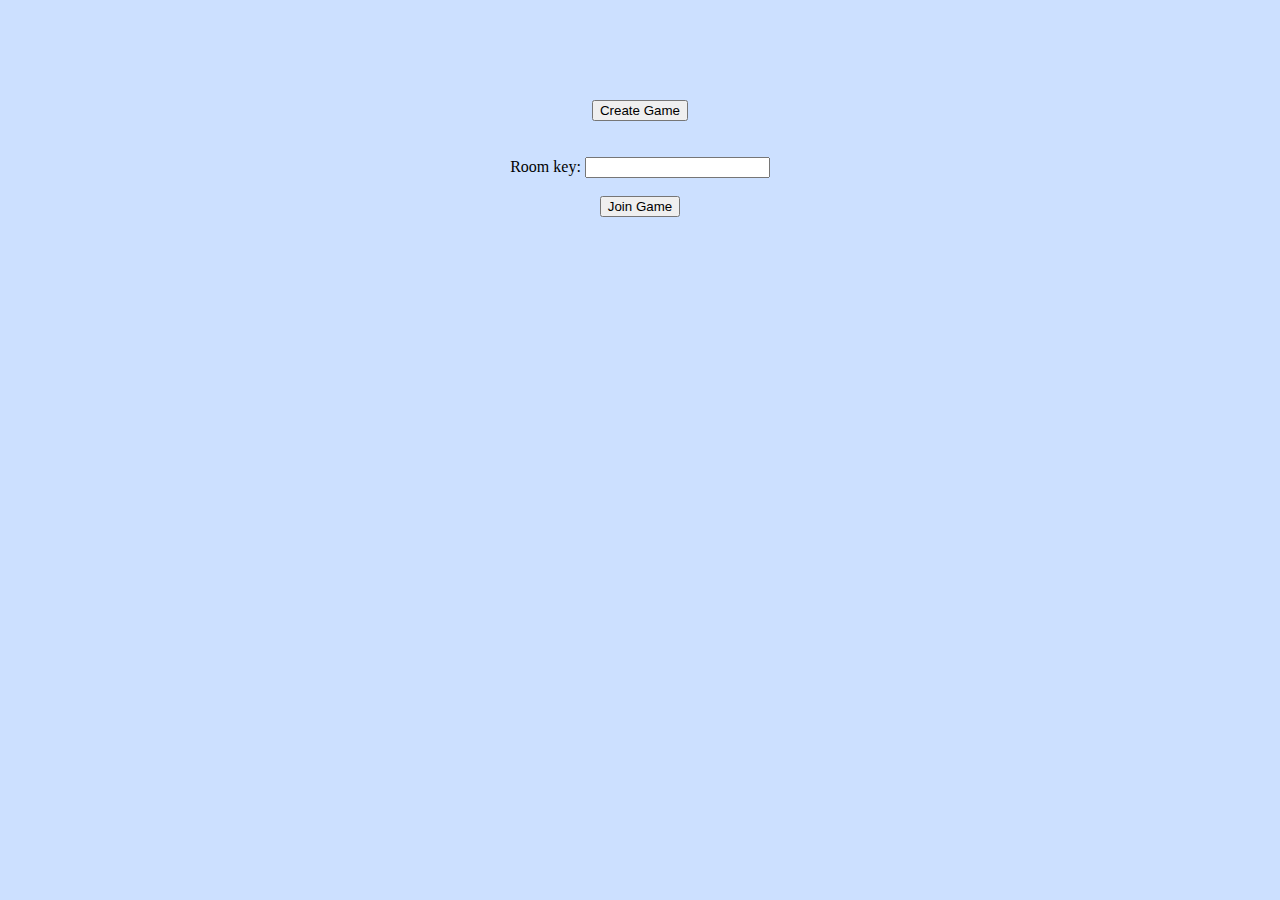
==== templates/index.html @ 3d910c06 "init commit" ====
<!DOCTYPE html>
<html lang="en">
	<head>
		<title>Chess World</title>
		<meta charset="utf-8">
		<meta name="viewport" content="width=device-width, user-scalable=no, minimum-scale=1.0, maximum-scale=1.0">
    <link href="/static/css/style.css" type="text/css" rel="stylesheet"/>
	</head>

	<body>
		<div class="form">
			<div>
				<button id="create-room">Create Game</button><br><br><br>
				<form id="join-game">
				  Room key: <input type="text" id="roomKey"><br><br>
				  <input type="submit" value="Join Game">
				</form>
			</div>
			<div>
				<p id="error-text"></p>
			</div>
		</div>

		<script src="/static/lib/jquery.min.js"></script>
		<script src="/static/index.js"></script>

	</body>
</html>
---- static/css/style.css ----
html, body {
  margin: 0;
  padding: 0;
  background-color: #cce0ff;
  height: 100%;
  overflow: hidden;
}

ul {
  list-style: none;
  word-wrap: break-word;
}

li {
  margin-bottom: 5px;
}

.header {
  padding: 20px;
  background: rgba(0, 0, 0, 0);
  color: black;
  position: fixed;
  top: 0;
  left: 0;
}

.chess-board {
  width: 250px;
  position: fixed;
  right: 10px;
  bottom: 10px;
}

.form {
  text-align: center;
  margin-top: 100px;
}

.game-over {
  position: fixed;
  right: 50px;
  bottom: 300px;
}

.modal {
  display: block;
  z-index: 1;
  position: fixed;
  left: 0;
  top: 0;
  width: 100%;
  height: 100%;
  background-color: #cce0ff;
  text-align: center;
  padding-top: 100px;
}

.chat {
  position: fixed;
  left: 10px;
  bottom: 10px;
  width: 250px;
  height: 250px;
  background-color: rgba(255, 255, 255, 0.8);
}

.messages {
  width: 90%;
  height: 85%;
  overflow-y: scroll;
  position: absolute;
  top: 0;
  left: 0;
  padding-left: 25px;
  font-size: 15px;
}

.message {
  padding-right: 25px;
}

.input-message {
  position: absolute;
  left: 0;
  bottom: 0;
  width: 96.7%; /* wtf */
}

.log {
  color: gray;
  font-size: 80%;
  margin-left: -20px;
  margin-top:  10px;
  margin-bottom: 10px;
  text-align: center;
  font-style: italic;
}

.username {
  margin-right: 10px;
}
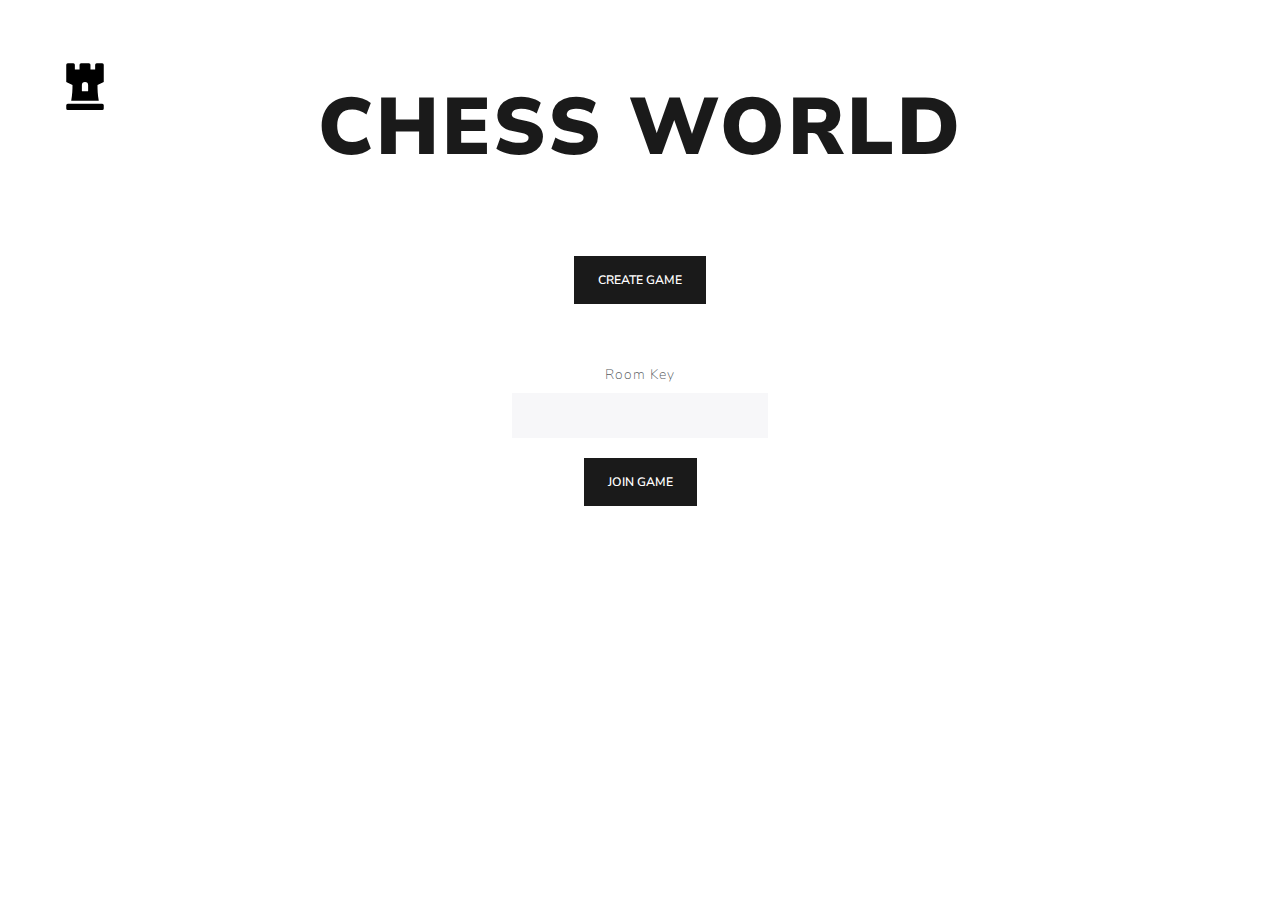
==== commit bd7471bb: "bootstrap, add worlds" ====
--- a/templates/index.html
+++ b/templates/index.html
@@ -5,21 +5,67 @@
 		<title>Chess World</title>
 		<meta charset="utf-8">
 		<meta name="viewport" content="width=device-width, user-scalable=no, minimum-scale=1.0, maximum-scale=1.0">
-    <link href="/static/css/style.css" type="text/css" rel="stylesheet"/>
+		<link href="/static/css/bootstrap.min.css" type="text/css" rel="stylesheet"/>
+		<link href="/static/css/index.css" type="text/css" rel="stylesheet"/>
 	</head>
 
 	<body>
+		<svg class="button logo" aria-hidden="true" focusable="false" data-prefix="fas" data-icon="chess-rook" class="svg-inline--fa fa-chess-rook fa-w-12" role="img" xmlns="http://www.w3.org/2000/svg" viewBox="0 0 384 512">
+			<path d="M368 32h-56a16 16 0 0 0-16 16v48h-48V48a16 16 0 0 0-16-16h-80a16 16 0 0 0-16 16v48H88.1V48a16 16 0 0 0-16-16H16A16 16 0 0 0 0 48v176l64 32c0 48.33-1.54 95-13.21 160h282.42C321.54 351 320 303.72 320 256l64-32V48a16 16 0 0 0-16-16zM224 320h-64v-64a32 32 0 0 1 64 0zm144 128H16a16 16 0 0 0-16 16v32a16 16 0 0 0 16 16h352a16 16 0 0 0 16-16v-32a16 16 0 0 0-16-16z">
+			</path>
+		</svg>
+		<div class="modal" tabindex="-1" role="dialog" id="credits-modal">
+			<div class="modal-dialog" role="document">
+			  <div class="modal-content">
+			    <div class="modal-header">
+			      <h5 class="modal-title">CHESS WORLD</h5>
+			      <button type="button" class="button close" aria-label="Close" id="credits-modal-close">
+			        <span aria-hidden="true">&times;</span>
+			      </button>
+			    </div>
+			    <div class="modal-body">
+			      <p>Made with love (and sweat) by <a href="https://github.com/gnuoyohes" target="_blank">Seho Young</a>.</p>
+			    </div>
+			  </div>
+			</div>
+		</div>
+		<div class="modal" tabindex="-1" role="dialog" id="create-game-modal">
+			<div class="modal-dialog" role="document">
+			  <div class="modal-content">
+			    <div class="modal-header">
+			      <h5 class="modal-title">Create Game</h5>
+			      <button type="button" class="button close" aria-label="Close" id="create-game-modal-close">
+			        <span aria-hidden="true">&times;</span>
+			      </button>
+			    </div>
+			    <div class="modal-body">
+						<form class="form-group" id="create-game-form">
+				      <label for="select-world">World</label>
+				      <select class="form-control" id="select-world">
+				        <option>Camp</option>
+				        <option>Desert</option>
+				        <option>Forest</option>
+				        <option>Island</option>
+				        <option>Planet</option>
+								<option>Grass</option>
+				      </select>
+							<button type="submit" class="btn btn-primary">Go</button>
+				    </form>
+			    </div>
+			  </div>
+			</div>
+		</div>
+		<h1 class="title">
+			CHESS WORLD
+		</h1>
 		<div class="form">
-			<div>
-				<button id="create-room">Create Game</button><br><br><br>
-				<form id="join-game">
-				  Room key: <input type="text" id="roomKey"><br><br>
-				  <input type="submit" value="Join Game">
-				</form>
-			</div>
-			<div>
-				<p id="error-text"></p>
-			</div>
+			<button id="create-game" class="btn btn-primary">Create Game</button>
+			<form class="form-group has-danger" id="join-game">
+			  <label class="form-control-label" for="room-key">Room Key</label>
+			  <input type="text" class="form-control" id="room-key">
+			  <div class="invalid-feedback" id="error-text">Room not found</div>
+				<button type="submit" class="btn btn-primary">Join Game</button>
+			</form>
 		</div>
 
 		<script src="/static/lib/jquery.min.js"></script>
--- a/static/css/index.css
+++ b/static/css/index.css
@@ -0,0 +1,64 @@
+h1 {
+  text-align: center;
+  font-size: 80px;
+  font-weight: 1000;
+  padding-top: 80px;
+  -webkit-touch-callout: none;
+  -webkit-user-select: none;
+  -khtml-user-select: none;
+  -moz-user-select: none;
+  -ms-user-select: none;
+  user-select: none;
+}
+
+.close {
+  outline: none;
+}
+
+.btn {
+  transition-duration: 0.3s;
+  transition-property: background-color;
+  margin-top: 20px;
+  margin-bottom: 20px;
+}
+
+.btn:hover {
+  background-color: rgb(69, 69, 69); /* nice */
+  transition-duration: 0.3s;
+  transition-property: background-color;
+}
+
+.logo {
+  position: absolute;
+  left: 60px;
+  top: 60px;
+  width: 50px;
+  height: 50px;
+  cursor: pointer;
+}
+
+.logo:hover {
+  fill: rgb(69, 69, 69); /* nice */
+  transition-duration: 0.3s;
+  transition-property: fill;
+}
+
+.form {
+  text-align: center;
+  margin: auto;
+  margin-top: 60px;
+  width: 20%;
+}
+
+#join-game {
+  margin-top: 40px;
+}
+
+.modal {
+  background: rgba(0, 0, 0, 0.5);
+}
+
+.modal-content {
+  top: 100px;
+  border-radius: 10px;
+}
